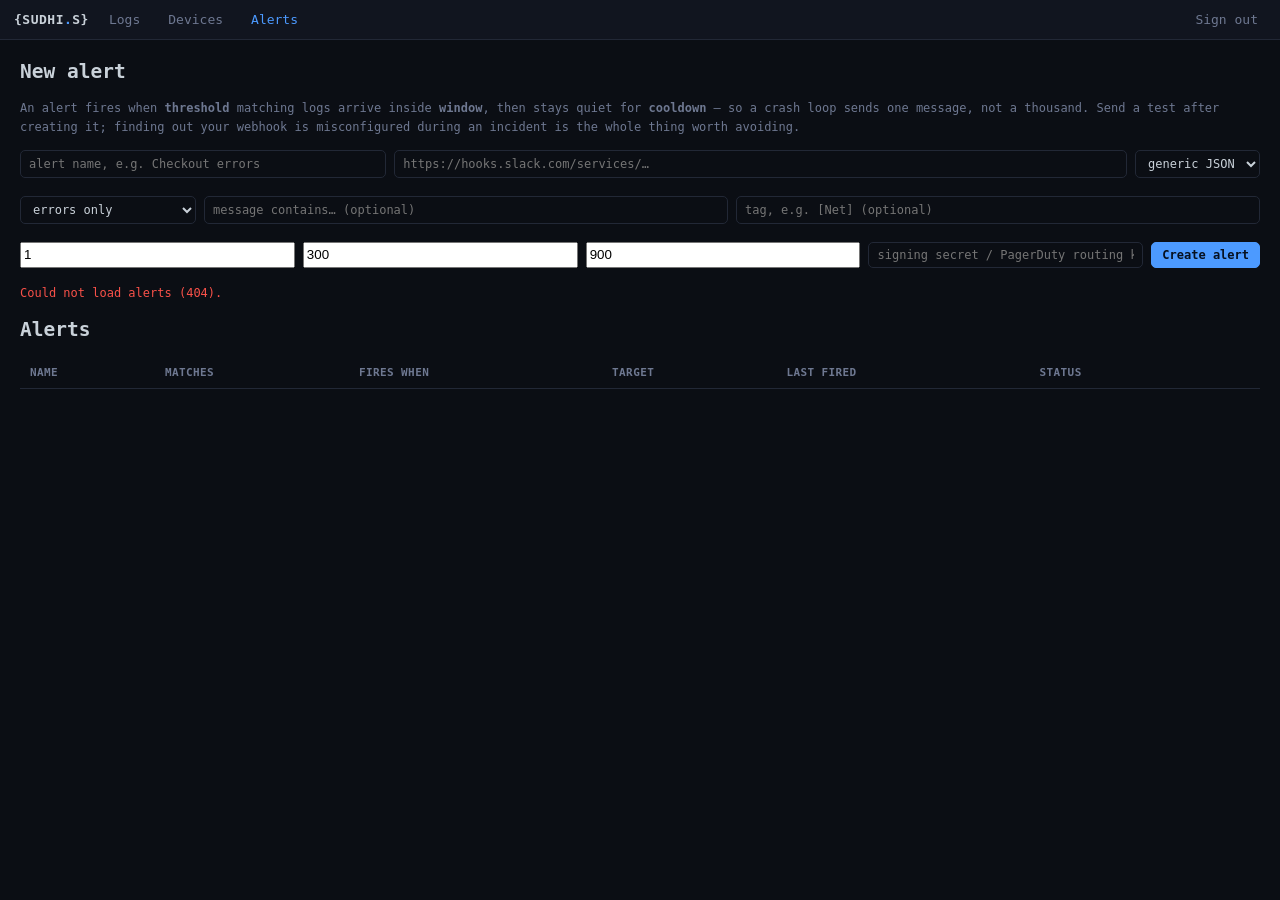
==== static/alerts.html @ aca333bb "Add webhook alerting for errors A log server nobody is watching at 3am tells you nothing. Alert rule" ====
<!DOCTYPE html>
<html lang="en">
<head>
  <meta charset="UTF-8">
  <meta name="viewport" content="width=device-width, initial-scale=1.0">
  <title>Alerts · logger_server</title>
  <link href="app.css" rel="stylesheet">
</head>
<body>
  <div class="topbar">
    <a href="/" class="brand">{SUDHI<span>.</span>S}</a>
    <a href="/" class="nav-link">Logs</a>
    <a href="/devices.html" class="nav-link">Devices</a>
    <a href="/alerts.html" class="nav-link active">Alerts</a>
    <div class="spacer"></div>
    <a href="#" class="nav-link" id="logout">Sign out</a>
  </div>

  <div class="wrap">
    <h2 style="margin-top:0">New alert</h2>
    <p class="hint">
      An alert fires when <b>threshold</b> matching logs arrive inside
      <b>window</b>, then stays quiet for <b>cooldown</b> — so a crash loop sends
      one message, not a thousand. Send a test after creating it; finding out
      your webhook is misconfigured during an incident is the whole thing worth
      avoiding.
    </p>

    <form id="form">
      <div class="row-form">
        <input type="text" id="name" placeholder="alert name, e.g. Checkout errors" required>
        <input type="text" id="url" placeholder="https://hooks.slack.com/services/…" required style="flex:2 1 320px">
        <select id="format">
          <option value="generic">generic JSON</option>
          <option value="slack">Slack</option>
          <option value="discord">Discord</option>
          <option value="pagerduty">PagerDuty</option>
        </select>
      </div>
      <div class="row-form">
        <select id="min_level" title="Minimum level to match">
          <option value="4" selected>errors only</option>
          <option value="3">warnings and errors</option>
          <option value="2">info and above</option>
        </select>
        <input type="text" id="contains" placeholder="message contains… (optional)">
        <input type="text" id="name_filter" placeholder="tag, e.g. [Net] (optional)">
      </div>
      <div class="row-form">
        <input type="number" id="threshold" placeholder="threshold" value="1" min="1" title="How many matches before firing">
        <input type="number" id="window_secs" placeholder="window (s)" value="300" min="1" title="Counting window, seconds">
        <input type="number" id="cooldown_secs" placeholder="cooldown (s)" value="900" min="0" title="Silence after firing, seconds">
        <input type="text" id="secret" placeholder="signing secret / PagerDuty routing key (optional)">
        <button type="submit" class="primary">Create alert</button>
      </div>
    </form>

    <div class="error-msg" id="err"></div>

    <h2>Alerts</h2>
    <table>
      <thead>
        <tr>
          <th>Name</th><th>Matches</th><th>Fires when</th>
          <th>Target</th><th>Last fired</th><th>Status</th><th></th>
        </tr>
      </thead>
      <tbody id="rows"></tbody>
    </table>
    <p class="hint" id="empty" hidden>No alerts yet. Nothing will notify you when something breaks.</p>
  </div>

  <script src="alerts.js"></script>
</body>
</html>
---- static/app.css ----
/* Deliberately dark-only: this is a log console, and a light theme would be a
   worse tool for the job. No CDN — everything here ships inside the binary. */
:root {
  --bg: #0b0e14;
  --bg-raised: #11151f;
  --bg-hover: #161b27;
  --border: #222836;
  --text: #c9d1d9;
  --text-dim: #6e7891;
  --accent: #4c9aff;
  --trace: #6e7891;
  --debug: #8b93a7;
  --info: #4ec9b0;
  --warn: #e3b341;
  --error: #f85149;
  --ok: #3fb950;
  --mono: ui-monospace, SFMono-Regular, "SF Mono", Menlo, Consolas, monospace;
}

* { box-sizing: border-box; }

html, body {
  height: 100%;
  margin: 0;
  background: var(--bg);
  color: var(--text);
  font-family: var(--mono);
  font-size: 13px;
}

body { display: flex; flex-direction: column; overflow: hidden; }

/* ---- top bar ---- */
.topbar {
  display: flex;
  align-items: center;
  gap: 12px;
  padding: 8px 14px;
  background: var(--bg-raised);
  border-bottom: 1px solid var(--border);
  flex-wrap: wrap;
}

.brand {
  font-weight: 700;
  letter-spacing: .5px;
  color: var(--text);
  text-decoration: none;
  white-space: nowrap;
}
.brand span { color: var(--accent); }

.nav-link {
  color: var(--text-dim);
  text-decoration: none;
  padding: 4px 8px;
  border-radius: 5px;
}
.nav-link:hover { color: var(--text); background: var(--bg-hover); }
.nav-link.active { color: var(--accent); }

.spacer { flex: 1; }

/* ---- controls ---- */
input[type="text"], input[type="password"], select {
  background: var(--bg);
  color: var(--text);
  border: 1px solid var(--border);
  border-radius: 5px;
  padding: 5px 8px;
  font-family: var(--mono);
  font-size: 12px;
  outline: none;
}
input[type="text"]:focus, input[type="password"]:focus, select:focus {
  border-color: var(--accent);
}
#search { min-width: 200px; flex: 1 1 200px; }

button {
  background: var(--bg);
  color: var(--text);
  border: 1px solid var(--border);
  border-radius: 5px;
  padding: 5px 10px;
  font-family: var(--mono);
  font-size: 12px;
  cursor: pointer;
  white-space: nowrap;
}
button:hover { background: var(--bg-hover); border-color: #333d52; }
button.on { border-color: var(--accent); color: var(--accent); }
button.danger:hover { border-color: var(--error); color: var(--error); }
button.primary { background: var(--accent); border-color: var(--accent); color: #06101f; font-weight: 600; }
button.primary:hover { filter: brightness(1.1); }

/* ---- connection status ---- */
.status { display: flex; align-items: center; gap: 6px; color: var(--text-dim); font-size: 12px; }
.dot { width: 8px; height: 8px; border-radius: 50%; background: var(--text-dim); }
.dot.live { background: var(--ok); box-shadow: 0 0 6px var(--ok); }
.dot.paused { background: var(--warn); }
.dot.down { background: var(--error); }

/* ---- log list ---- */
#logs { flex: 1; overflow-y: auto; overflow-x: hidden; }

.row {
  display: grid;
  grid-template-columns: 92px 54px minmax(0, auto) 1fr;
  gap: 10px;
  padding: 3px 14px;
  border-bottom: 1px solid rgba(34, 40, 54, .5);
  align-items: baseline;
}
.row:hover { background: var(--bg-hover); }
.row.expandable { cursor: pointer; }

.ts { color: var(--text-dim); white-space: nowrap; font-size: 12px; }
.lvl { font-weight: 700; font-size: 11px; text-transform: uppercase; letter-spacing: .3px; }
.lvl-0 { color: var(--trace); }
.lvl-1 { color: var(--debug); }
.lvl-2 { color: var(--info); }
.lvl-3 { color: var(--warn); }
.lvl-4 { color: var(--error); }
.row.lvl-row-4 { background: rgba(248, 81, 73, .07); }
.row.lvl-row-3 { background: rgba(227, 179, 65, .05); }

.meta { color: var(--accent); white-space: nowrap; opacity: .85; font-size: 12px; }
.meta .dev { color: var(--text-dim); }

.msg { white-space: pre-wrap; word-break: break-word; overflow-wrap: anywhere; }
.msg.collapsed { white-space: nowrap; overflow: hidden; text-overflow: ellipsis; }
.caret { color: var(--text-dim); margin-right: 4px; display: inline-block; width: 10px; }

/* ---- status bar ---- */
.statusbar {
  display: flex;
  gap: 16px;
  padding: 5px 14px;
  background: var(--bg-raised);
  border-top: 1px solid var(--border);
  color: var(--text-dim);
  font-size: 12px;
  flex-wrap: wrap;
}

.empty { padding: 40px 14px; color: var(--text-dim); text-align: center; }

/* ---- centred card, used by the login page ---- */
.center { flex: 1; display: flex; align-items: center; justify-content: center; padding: 20px; }
.card {
  background: var(--bg-raised);
  border: 1px solid var(--border);
  border-radius: 10px;
  padding: 28px;
  width: 100%;
  max-width: 420px;
}
.card h1 { margin: 0 0 6px; font-size: 18px; }
.card p { margin: 0 0 18px; color: var(--text-dim); font-size: 12px; line-height: 1.5; }
.card input { width: 100%; margin-bottom: 12px; padding: 9px 10px; font-size: 13px; }
.card button { width: 100%; padding: 9px; font-size: 13px; }
.error-msg { color: var(--error); font-size: 12px; margin-top: 12px; min-height: 16px; }

/* ---- tables, used by the devices page ---- */
.wrap { flex: 1; overflow: auto; padding: 20px; }
table { width: 100%; border-collapse: collapse; font-size: 12px; }
th, td { text-align: left; padding: 9px 10px; border-bottom: 1px solid var(--border); }
th { color: var(--text-dim); font-weight: 600; text-transform: uppercase; font-size: 11px; letter-spacing: .4px; }
td.dim, .dim { color: var(--text-dim); }
tr.revoked td { opacity: .45; }

.token-box {
  background: var(--bg);
  border: 1px solid var(--ok);
  border-radius: 6px;
  padding: 12px;
  margin: 14px 0;
  /* pre-wrap so the multi-line curl example keeps its line breaks, and
     break-word so a long token still wraps instead of overflowing. */
  white-space: pre-wrap;
  overflow-wrap: anywhere;
  color: var(--ok);
  line-height: 1.6;
}
.hint { color: var(--text-dim); font-size: 12px; line-height: 1.6; }
.row-form { display: flex; gap: 8px; margin-bottom: 18px; flex-wrap: wrap; }
.row-form input { flex: 1 1 160px; }
code {
  background: var(--bg);
  border: 1px solid var(--border);
  border-radius: 4px;
  padding: 1px 5px;
}
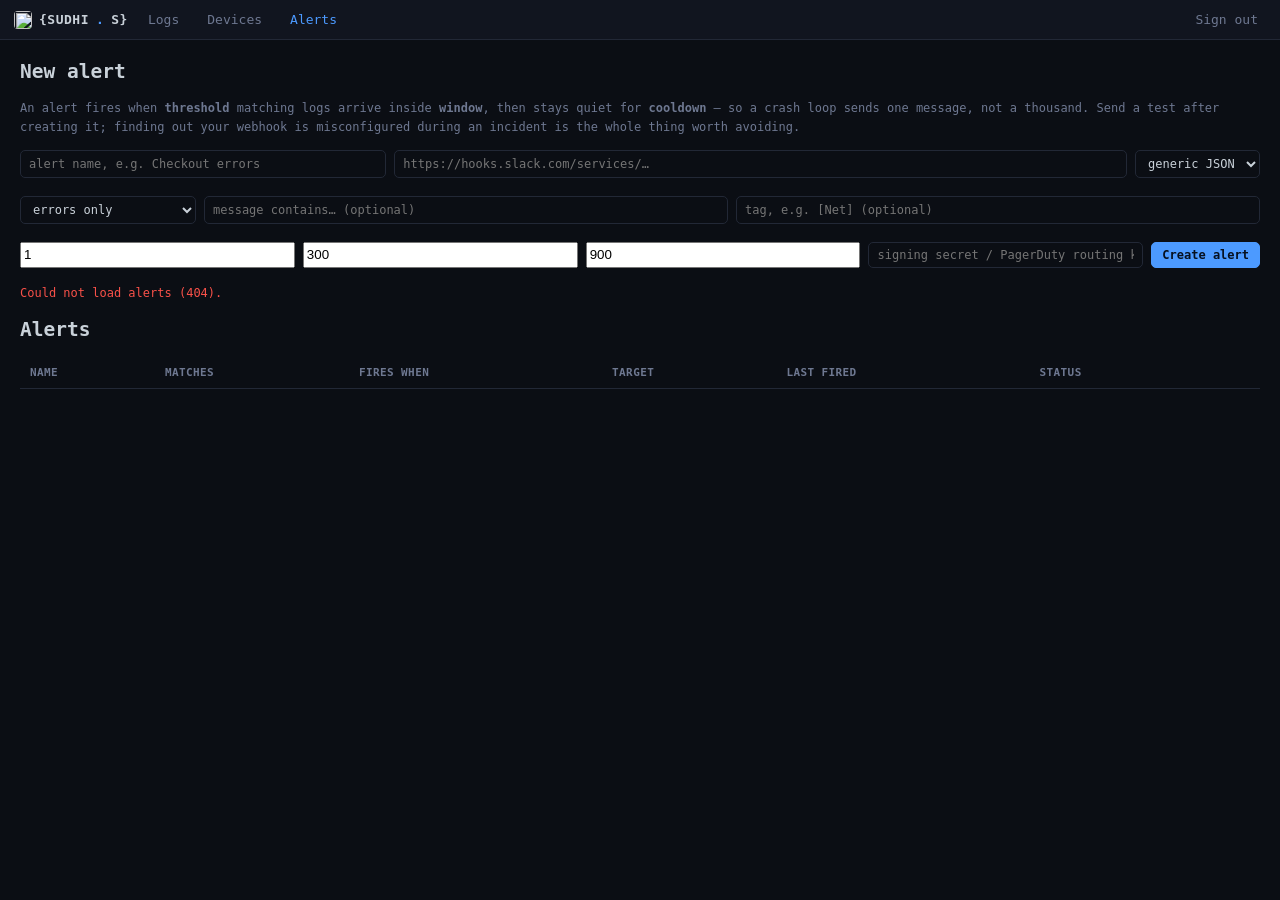
==== commit eab199bc: "Add the project icon, and the metadata needed to publish to crates.io The icon ships inside the bina" ====
--- a/static/alerts.html
+++ b/static/alerts.html
@@ -4,11 +4,12 @@
   <meta charset="UTF-8">
   <meta name="viewport" content="width=device-width, initial-scale=1.0">
   <title>Alerts · logger_server</title>
+  <link rel="icon" href="/icon.svg" type="image/svg+xml">
   <link href="app.css" rel="stylesheet">
 </head>
 <body>
   <div class="topbar">
-    <a href="/" class="brand">{SUDHI<span>.</span>S}</a>
+    <a href="/" class="brand"><img src="/icon.svg" alt="" class="logo">{SUDHI<span>.</span>S}</a>
     <a href="/" class="nav-link">Logs</a>
     <a href="/devices.html" class="nav-link">Devices</a>
     <a href="/alerts.html" class="nav-link active">Alerts</a>
--- a/static/app.css
+++ b/static/app.css
@@ -42,6 +42,9 @@
 }
 
 .brand {
+  display: inline-flex;
+  align-items: center;
+  gap: 7px;
   font-weight: 700;
   letter-spacing: .5px;
   color: var(--text);
@@ -49,6 +52,8 @@
   white-space: nowrap;
 }
 .brand span { color: var(--accent); }
+.logo { width: 18px; height: 18px; display: block; border-radius: 4px; }
+.logo-lg { width: 52px; height: 52px; display: block; margin-bottom: 14px; border-radius: 11px; }
 
 .nav-link {
   color: var(--text-dim);
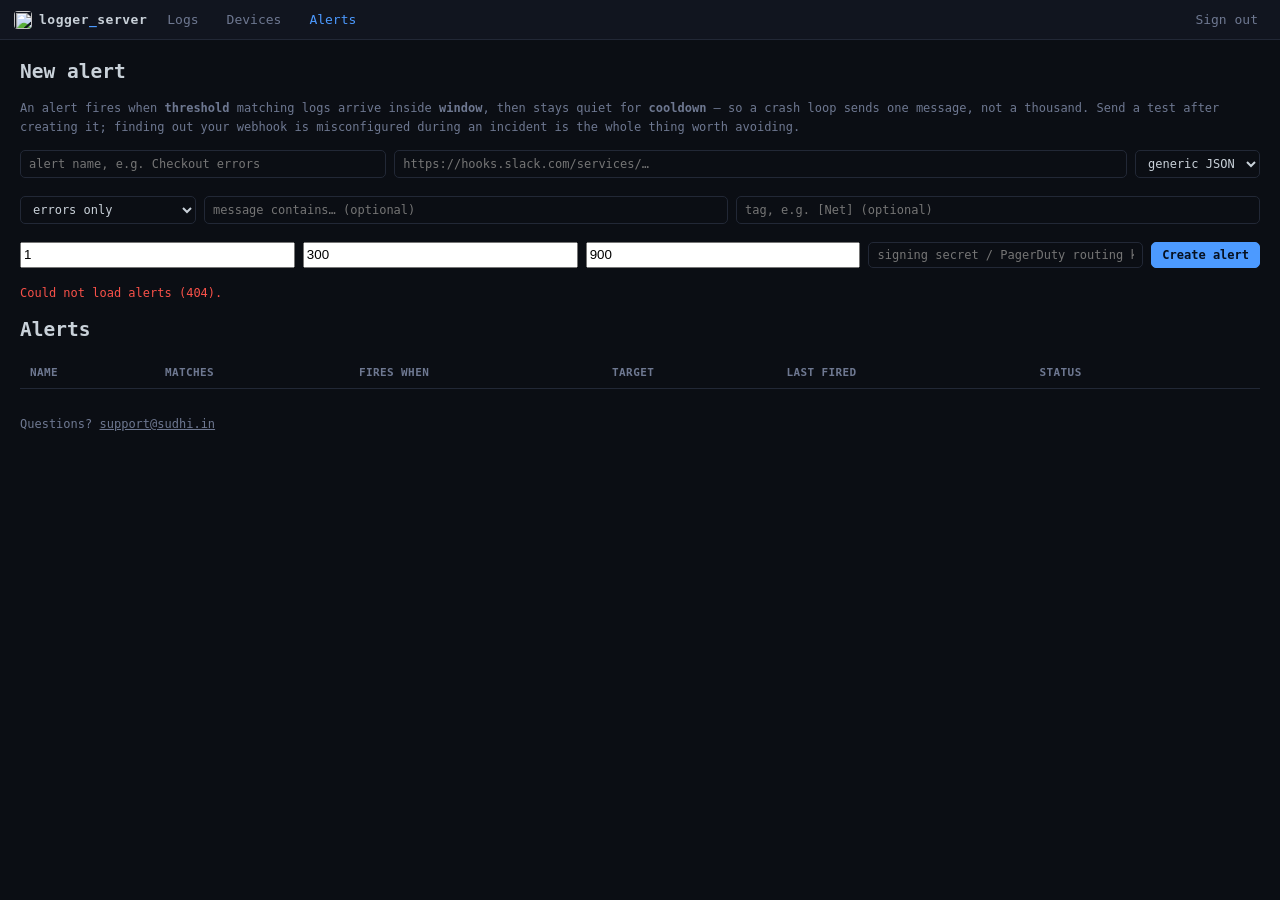
==== commit c877f0cb: "Halve the image and cut idle memory 28%, and rebrand the dashboard Image 10.6 MB -> 5.0 MB, idle VmR" ====
--- a/static/alerts.html
+++ b/static/alerts.html
@@ -9,7 +9,7 @@
 </head>
 <body>
   <div class="topbar">
-    <a href="/" class="brand"><img src="/icon.svg" alt="" class="logo">{SUDHI<span>.</span>S}</a>
+    <a href="/" class="brand"><img src="/icon.svg" alt="" class="logo">logger<span>_</span>server</a>
     <a href="/" class="nav-link">Logs</a>
     <a href="/devices.html" class="nav-link">Devices</a>
     <a href="/alerts.html" class="nav-link active">Alerts</a>
@@ -69,6 +69,9 @@
       <tbody id="rows"></tbody>
     </table>
     <p class="hint" id="empty" hidden>No alerts yet. Nothing will notify you when something breaks.</p>
+    <p class="support-line">
+      Questions? <a href="mailto:support@sudhi.in">support@sudhi.in</a>
+    </p>
   </div>
 
   <script src="alerts.js"></script>
--- a/static/app.css
+++ b/static/app.css
@@ -44,7 +44,6 @@
 .brand {
   display: inline-flex;
   align-items: center;
-  gap: 7px;
   font-weight: 700;
   letter-spacing: .5px;
   color: var(--text);
@@ -52,7 +51,7 @@
   white-space: nowrap;
 }
 .brand span { color: var(--accent); }
-.logo { width: 18px; height: 18px; display: block; border-radius: 4px; }
+.logo { width: 18px; height: 18px; display: block; border-radius: 4px; margin-right: 7px; }
 .logo-lg { width: 52px; height: 52px; display: block; margin-bottom: 14px; border-radius: 11px; }
 
 .nav-link {
@@ -63,6 +62,7 @@
 }
 .nav-link:hover { color: var(--text); background: var(--bg-hover); }
 .nav-link.active { color: var(--accent); }
+.card a { color: var(--accent); }
 
 .spacer { flex: 1; }
 
@@ -138,6 +138,8 @@
 .caret { color: var(--text-dim); margin-right: 4px; display: inline-block; width: 10px; }
 
 /* ---- status bar ---- */
+.statusbar a { color: var(--text-dim); }
+.statusbar a:hover { color: var(--accent); }
 .statusbar {
   display: flex;
   gap: 16px;
@@ -150,6 +152,10 @@
 }
 
 .empty { padding: 40px 14px; color: var(--text-dim); text-align: center; }
+
+.support-line { color: var(--text-dim); font-size: 12px; margin-top: 28px; }
+.support-line a { color: var(--text-dim); }
+.support-line a:hover { color: var(--accent); }
 
 /* ---- centred card, used by the login page ---- */
 .center { flex: 1; display: flex; align-items: center; justify-content: center; padding: 20px; }
